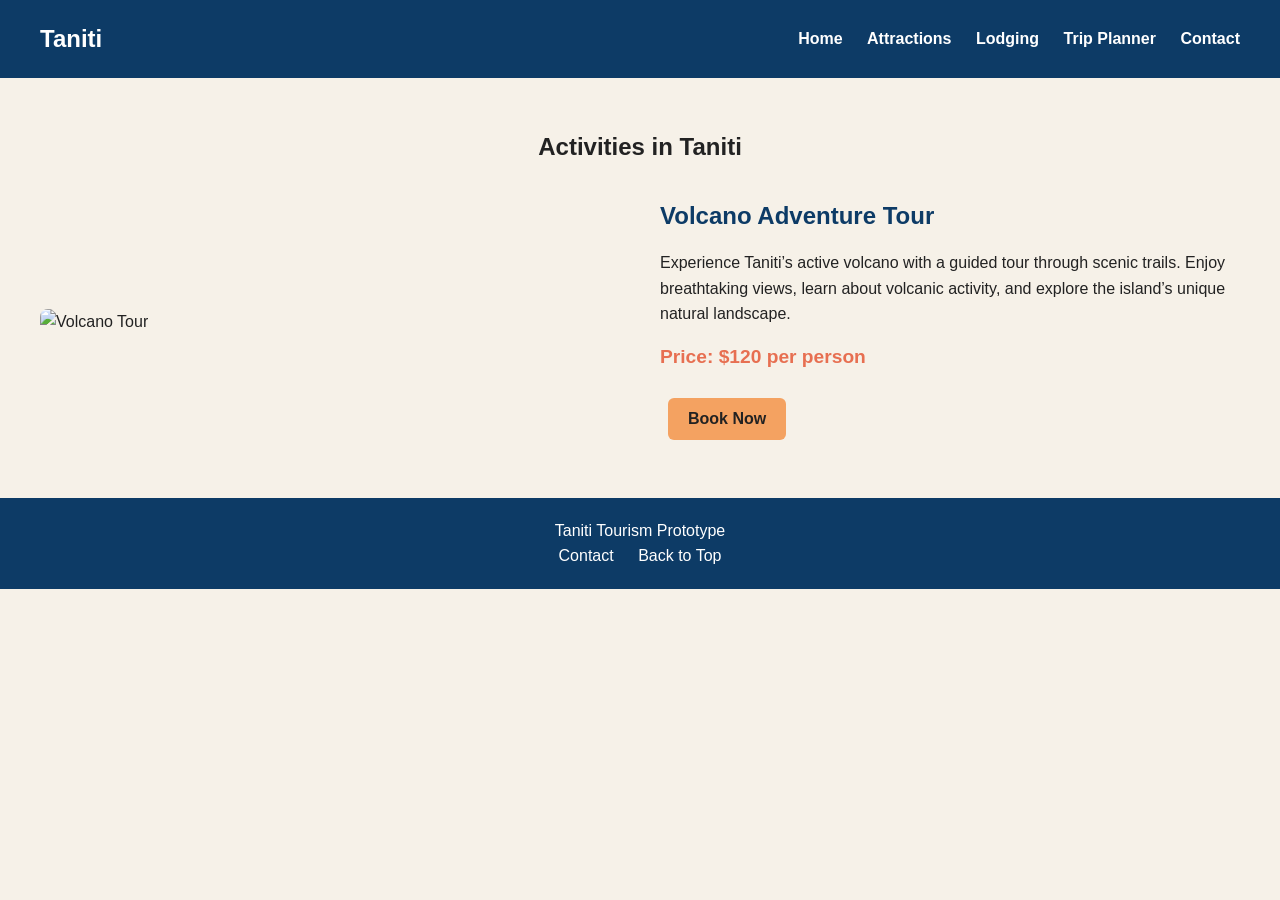
==== Activities.html @ 7047ea67 "created activities page" ====
<!DOCTYPE html>
<html lang="en">
<head>
  <meta charset="UTF-8" />
  <meta name="viewport" content="width=device-width, initial-scale=1.0" />
  <title>Activities in Taniti</title>
  <link rel="stylesheet" href="styles.css" />
</head>
<body>
  <header>
    <div class="logo">Taniti</div>
    <nav>
      <a href="./index.html">Home</a>
      <a href="./attractions.html">Attractions</a>
      <a href="#lodging">Lodging</a>
      <a href="#trip-planner">Trip Planner</a>
      <a href="#contact">Contact</a>
    </nav>
  </header>
  <main>
    <section class="activity-details">
      <h1>Activities in Taniti</h1>
      <div class="details-container">
        <div class="details-image">
          <img src="https://images.unsplash.com/photo-1505761671935-60b3a7427bad" alt="Volcano Tour">
        </div>
        <div class="details-info">
          <h2>Volcano Adventure Tour</h2>
          <p>
            Experience Taniti’s active volcano with a guided tour through scenic trails.
            Enjoy breathtaking views, learn about volcanic activity, and explore the island’s
            unique natural landscape.
          </p>
          <p class="price">Price: $120 per person</p>
          <button class="btn">Book Now</button>
        </div>
      </div>
    </section>
  </main>
  <footer>
    <p>Taniti Tourism Prototype</p>
    <div class="footer-links">
      <a href="#contact">Contact</a>
      <a href="#home">Back to Top</a>
    </div>
  </footer>

</body>
</html>
---- styles.css ----
* {
  margin: 0;
  padding: 0;
  box-sizing: border-box;
}

body {
  font-family: Arial, sans-serif;
  background-color: #f6f1e8;
  color: #222;
  line-height: 1.6;
}

header {
  background-color: #0d3b66;
  color: white;
  display: flex;
  justify-content: space-between;
  align-items: center;
  padding: 20px 40px;
  position: sticky;
  top: 0;
}

.logo {
  font-size: 1.5rem;
  font-weight: bold;
}

nav a {
  color: white;
  text-decoration: none;
  margin-left: 20px;
  font-weight: bold;
}

nav a:hover {
  text-decoration: underline;
}

.hero {
  background: linear-gradient(rgba(0,0,0,0.35), rgba(0,0,0,0.35)),
    url("https://images.unsplash.com/photo-1507525428034-b723cf961d3e?auto=format&fit=crop&w=1200&q=80")
    center/cover no-repeat;
  color: white;
  text-align: center;
  padding: 100px 20px;
}

.hero-text {
  max-width: 700px;
  margin: 0 auto;
}

.hero h1 {
  font-size: 3rem;
  margin-bottom: 15px;
}

.hero-buttons {
  margin-top: 20px;
}

.btn {
  display: inline-block;
  background-color: #f4a261;
  color: #222;
  padding: 12px 20px;
  margin: 8px;
  border-radius: 6px;
  text-decoration: none;
  font-weight: bold;
}

.btn:hover {
  background-color: #e08b46;
}

section {
  padding: 50px 40px;
}

section h2 {
  margin-bottom: 20px;
  color: #0d3b66;
}

.card-grid {
  display: grid;
  grid-template-columns: repeat(auto-fit, minmax(220px, 1fr));
  gap: 20px;
}

.card {
  background-color: white;
  border: 1px solid #ccc;
  border-radius: 8px;
  padding: 20px;
  box-shadow: 0 2px 6px rgba(0,0,0,0.08);
}

.card img {
  width: 100%;
  height: 150px;
  object-fit: cover;
  border-radius: 6px;
  margin-bottom: 10px;
}

form {
  max-width: 500px;
  display: flex;
  flex-direction: column;
  gap: 15px;
}

input,
textarea,
button {
  padding: 12px;
  font-size: 1rem;
}

textarea {
  min-height: 120px;
  resize: vertical;
}

button {
  background-color: #0d3b66;
  color: white;
  border: none;
  cursor: pointer;
  border-radius: 6px;
}

button:hover {
  background-color: #14558f;
}

footer {
  background-color: #0d3b66;
  color: white;
  text-align: center;
  padding: 20px;
}

.footer-links a {
  color: white;
  margin: 0 10px;
  text-decoration: none;
}

.activity-details h1 {
  text-align: center;
  margin-bottom: 30px;
}

.details-container {
  display: flex;
  gap: 40px;
  align-items: center;
  flex-wrap: wrap;
}

.details-image {
  flex: 1;
}

.details-image img {
  width: 100%;
  border-radius: 8px;
  object-fit: cover;
}

.details-info {
  flex: 1;
}

.details-info h2 {
  margin-bottom: 15px;
  color: #0d3b66;
}

.details-info p {
  margin-bottom: 15px;
}

.price {
  font-weight: bold;
  font-size: 1.2rem;
  color: #e76f51;
}

.details-info .btn {
  margin-top: 10px;
}
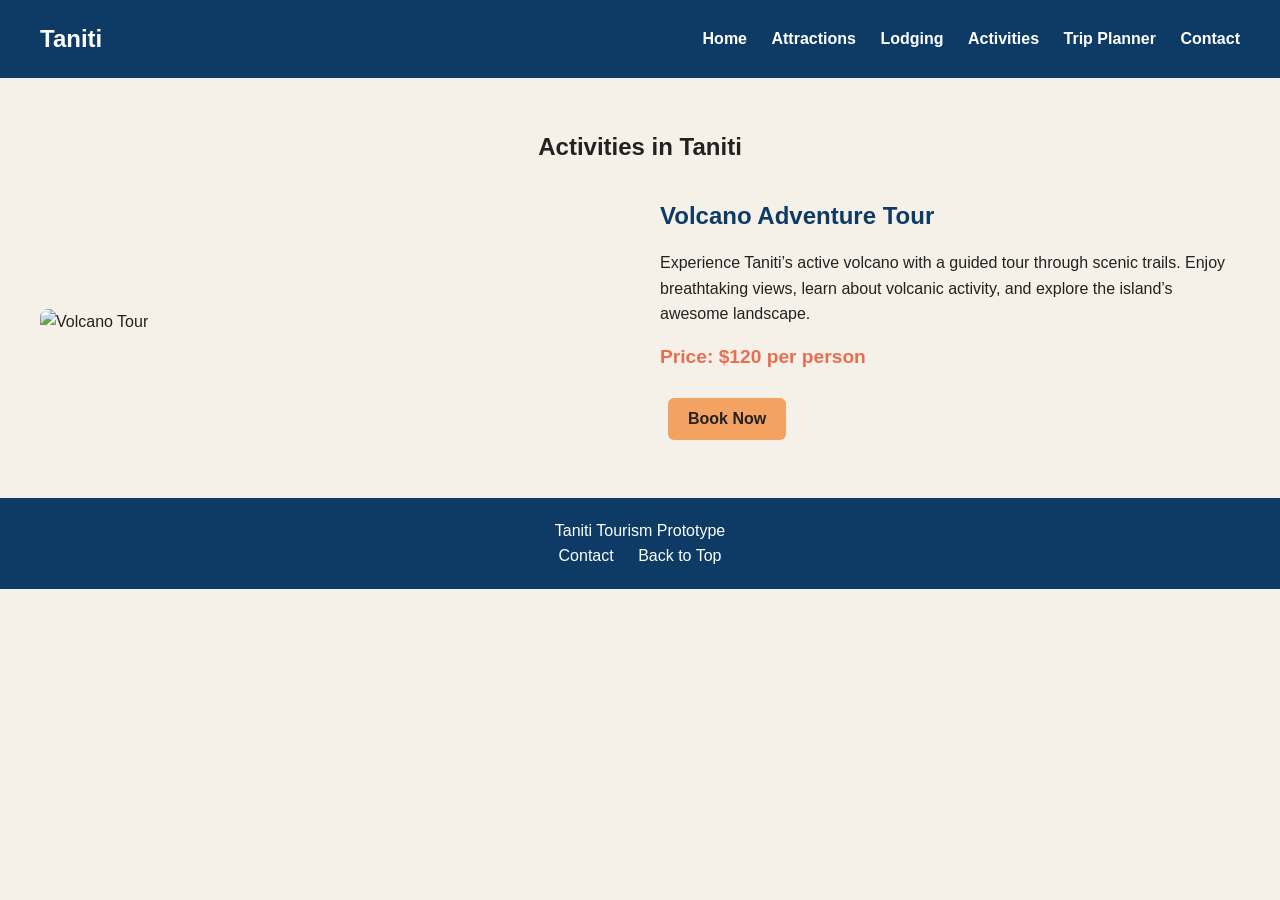
==== commit 98e84c6a: "made some changes" ====
--- a/Activities.html
+++ b/Activities.html
@@ -11,25 +11,26 @@
     <div class="logo">Taniti</div>
     <nav>
       <a href="./index.html">Home</a>
-      <a href="./attractions.html">Attractions</a>
-      <a href="#lodging">Lodging</a>
-      <a href="#trip-planner">Trip Planner</a>
-      <a href="#contact">Contact</a>
+      <a href="./Attraction.html">Attractions</a>
+      <a href="./Lodging.html">Lodging</a>
+      <a href="./Activities.html">Activities</a>
+      <a href="./TripPlanner.html">Trip Planner</a>
+      <a href="./Contact.html">Contact</a>
     </nav>
   </header>
   <main>
-    <section class="activity-details">
+    <section class="activityDetails">
       <h1>Activities in Taniti</h1>
       <div class="details-container">
-        <div class="details-image">
+        <div class="detailsImage">
           <img src="https://images.unsplash.com/photo-1505761671935-60b3a7427bad" alt="Volcano Tour">
         </div>
-        <div class="details-info">
+        <div class="detailsInfo">
           <h2>Volcano Adventure Tour</h2>
           <p>
             Experience Taniti’s active volcano with a guided tour through scenic trails.
-            Enjoy breathtaking views, learn about volcanic activity, and explore the island’s
-            unique natural landscape.
+            Enjoy breathtaking views, learn about  volcanic activity, and explore the island’s
+            awesome landscape.
           </p>
           <p class="price">Price: $120 per person</p>
           <button class="btn">Book Now</button>
@@ -39,8 +40,8 @@
   </main>
   <footer>
     <p>Taniti Tourism Prototype</p>
-    <div class="footer-links">
-      <a href="#contact">Contact</a>
+    <div class="footerLinks">
+      <a href="./Contact.html">Contact</a>
       <a href="#home">Back to Top</a>
     </div>
   </footer>
--- a/styles.css
+++ b/styles.css
@@ -47,7 +47,7 @@
   padding: 100px 20px;
 }
 
-.hero-text {
+.heroText {
   max-width: 700px;
   margin: 0 auto;
 }
@@ -57,7 +57,7 @@
   margin-bottom: 15px;
 }
 
-.hero-buttons {
+.heroButtons {
   margin-top: 20px;
 }
 
@@ -145,13 +145,13 @@
   padding: 20px;
 }
 
-.footer-links a {
+.footerLinks a {
   color: white;
   margin: 0 10px;
   text-decoration: none;
 }
 
-.activity-details h1 {
+.activityDetails h1 {
   text-align: center;
   margin-bottom: 30px;
 }
@@ -163,26 +163,26 @@
   flex-wrap: wrap;
 }
 
-.details-image {
+.detailsImage {
   flex: 1;
 }
 
-.details-image img {
+.detailsImage img {
   width: 100%;
   border-radius: 8px;
   object-fit: cover;
 }
 
-.details-info {
+.detailsInfo {
   flex: 1;
 }
 
-.details-info h2 {
-  margin-bottom: 15px;
-  color: #0d3b66;
-}
-
-.details-info p {
+.detailsInfo h2 {
+  margin-bottom: 15px;
+  color: #0d3b66;
+}
+
+.detailsInfo p {
   margin-bottom: 15px;
 }
 
@@ -192,6 +192,62 @@
   color: #e76f51;
 }
 
-.details-info .btn {
+.detailsInfo .btn {
+  margin-top: 10px;
+}
+
+.lodgingPage h1 {
+  text-align: center;
+  margin-bottom: 10px;
+  color: #0d3b66;
+}
+
+.page-intro {
+  text-align: center;
+  max-width: 700px;
+  margin: 0 auto 30px;
+}
+
+.lodgingFilters {
+  text-align: center;
+  margin-bottom: 40px;
+}
+
+.lodgingFilters h2 {
+  margin-bottom: 15px;
+  color: #0d3b66;
+}
+
+.filterBtns {
+  display: flex;
+  justify-content: center;
+  gap: 15px;
+  flex-wrap: wrap;
+}
+
+.filterBtns button {
+  background-color: #f4a261;
+  color: #222;
+  border: none;
+  padding: 12px 20px;
+  border-radius: 6px;
+  cursor: pointer;
+  font-weight: bold;
+}
+
+.filterBtns button:hover {
+  background-color: #e08b46;
+}
+
+.card img {
+  width: 100%;
+  height: 180px;
+  object-fit: cover;
+  border-radius: 6px;
+  margin-bottom: 12px;
+}
+
+.card .btn {
+  display: inline-block;
   margin-top: 10px;
 }
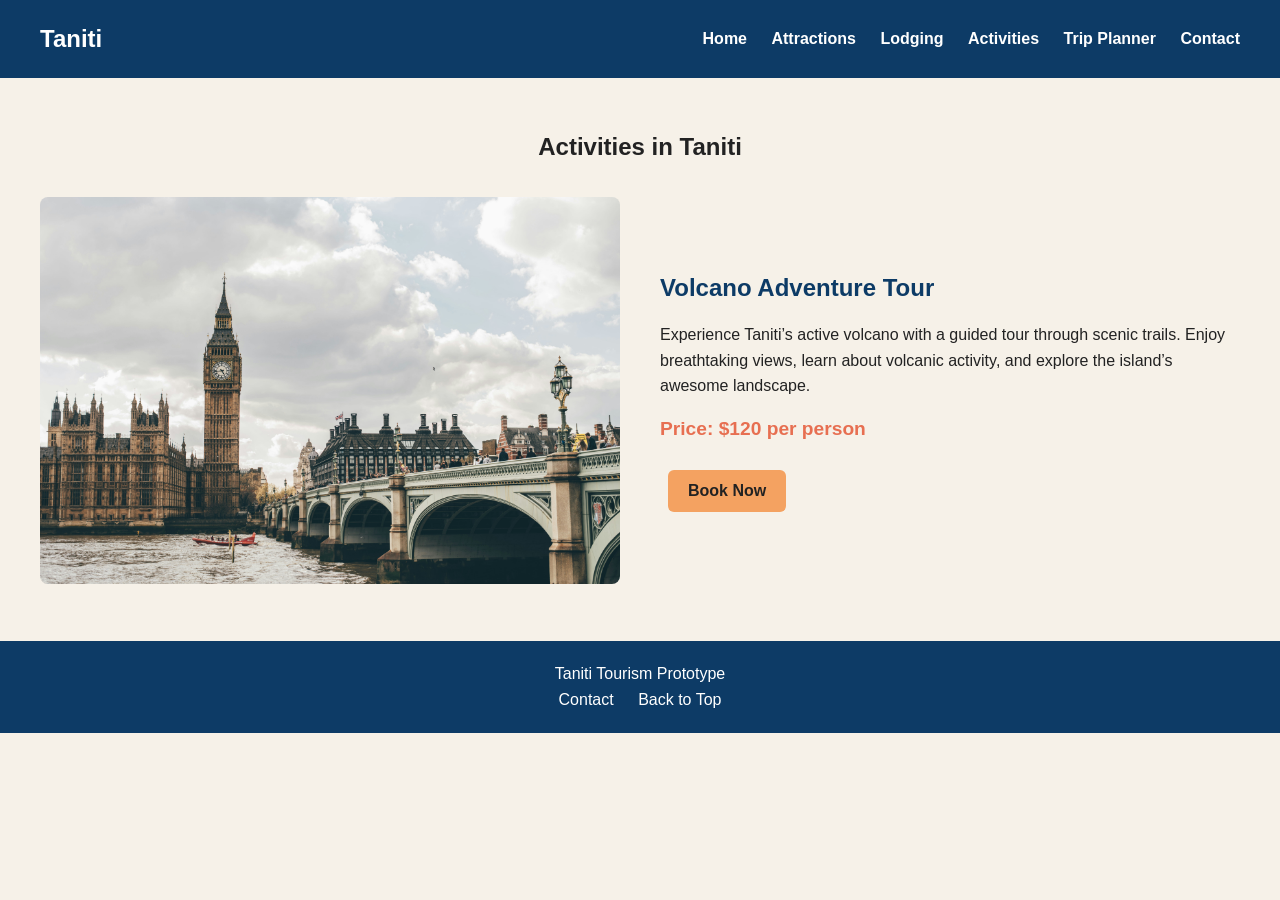
==== commit ab3453ba: "final touches" ====
--- a/Activities.html
+++ b/Activities.html
@@ -23,7 +23,7 @@
       <h1>Activities in Taniti</h1>
       <div class="details-container">
         <div class="detailsImage">
-          <img src="https://images.unsplash.com/photo-1505761671935-60b3a7427bad" alt="Volcano Tour">
+          <img src="./images/scenic.jpeg" alt="Volcano Tour">
         </div>
         <div class="detailsInfo">
           <h2>Volcano Adventure Tour</h2>
--- a/styles.css
+++ b/styles.css
@@ -40,7 +40,7 @@
 
 .hero {
   background: linear-gradient(rgba(0,0,0,0.35), rgba(0,0,0,0.35)),
-    url("https://images.unsplash.com/photo-1507525428034-b723cf961d3e?auto=format&fit=crop&w=1200&q=80")
+    url("./images/photo-1507525428034-b723cf961d3e.jpeg")
     center/cover no-repeat;
   color: white;
   text-align: center;
@@ -202,7 +202,7 @@
   color: #0d3b66;
 }
 
-.page-intro {
+.pageIntro {
   text-align: center;
   max-width: 700px;
   margin: 0 auto 30px;
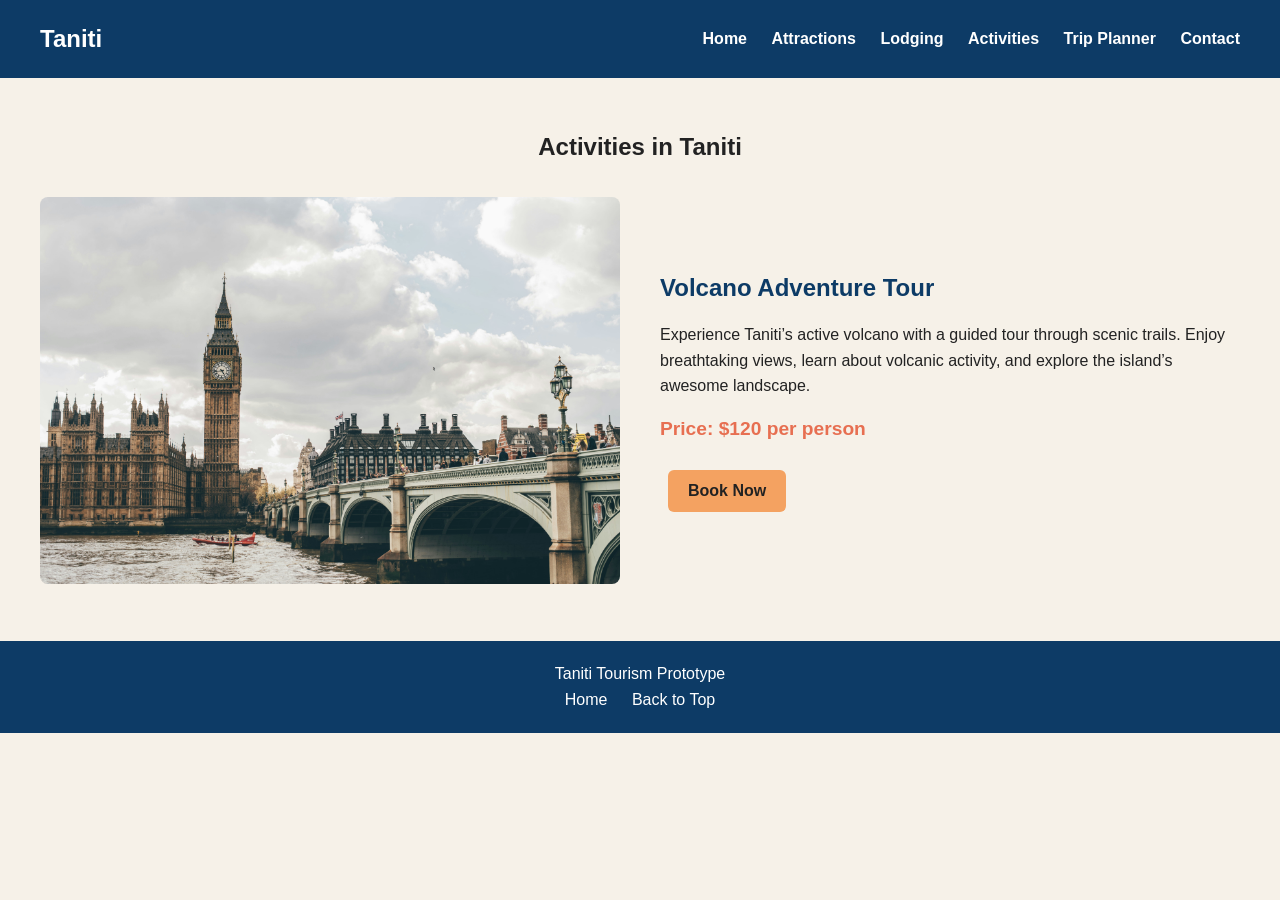
==== commit f08319d8: "finished touches" ====
--- a/Activities.html
+++ b/Activities.html
@@ -41,7 +41,7 @@
   <footer>
     <p>Taniti Tourism Prototype</p>
     <div class="footerLinks">
-      <a href="./Contact.html">Contact</a>
+      <a href="./index.html">Home</a>
       <a href="#home">Back to Top</a>
     </div>
   </footer>
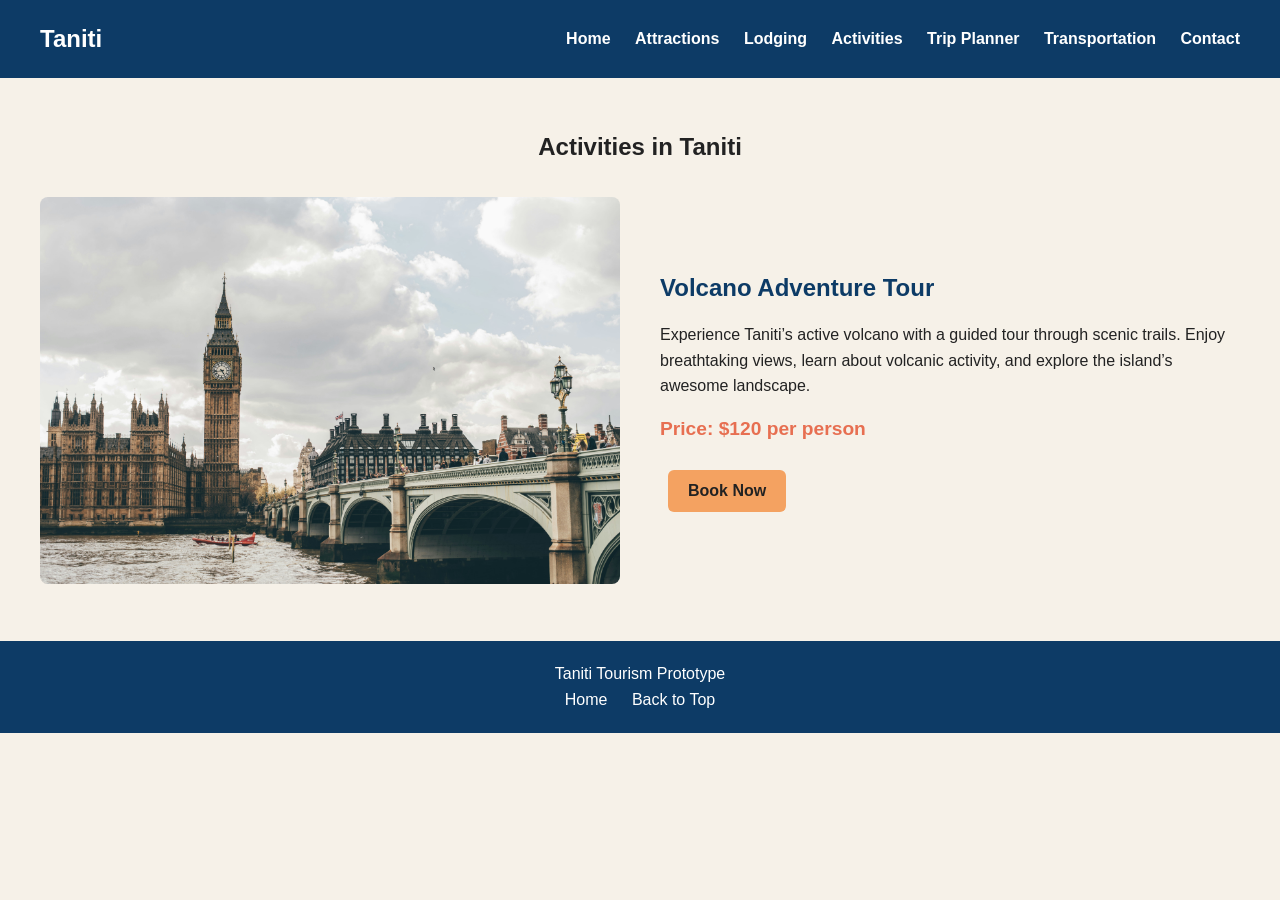
==== commit fe49e8b7: "last touches" ====
--- a/Activities.html
+++ b/Activities.html
@@ -15,6 +15,7 @@
       <a href="./Lodging.html">Lodging</a>
       <a href="./Activities.html">Activities</a>
       <a href="./TripPlanner.html">Trip Planner</a>
+      <a href="./TripPlanner.html">Transportation</a>
       <a href="./Contact.html">Contact</a>
     </nav>
   </header>
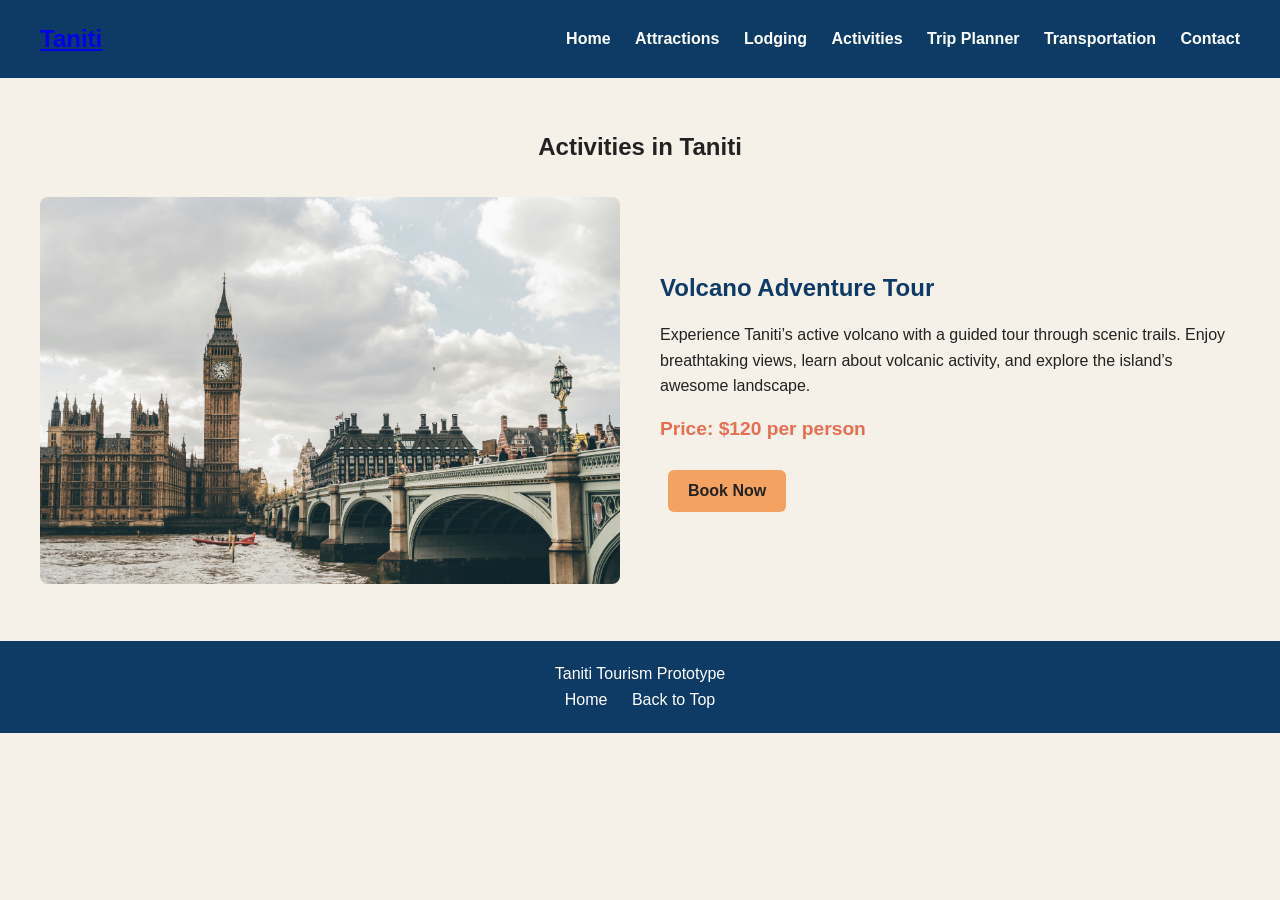
==== commit 80b45ab4: "update logo" ====
--- a/Activities.html
+++ b/Activities.html
@@ -8,7 +8,7 @@
 </head>
 <body>
   <header>
-    <div class="logo">Taniti</div>
+    <div class="logo"> <a href="./index.html">Taniti</a></div>
     <nav>
       <a href="./index.html">Home</a>
       <a href="./Attraction.html">Attractions</a>
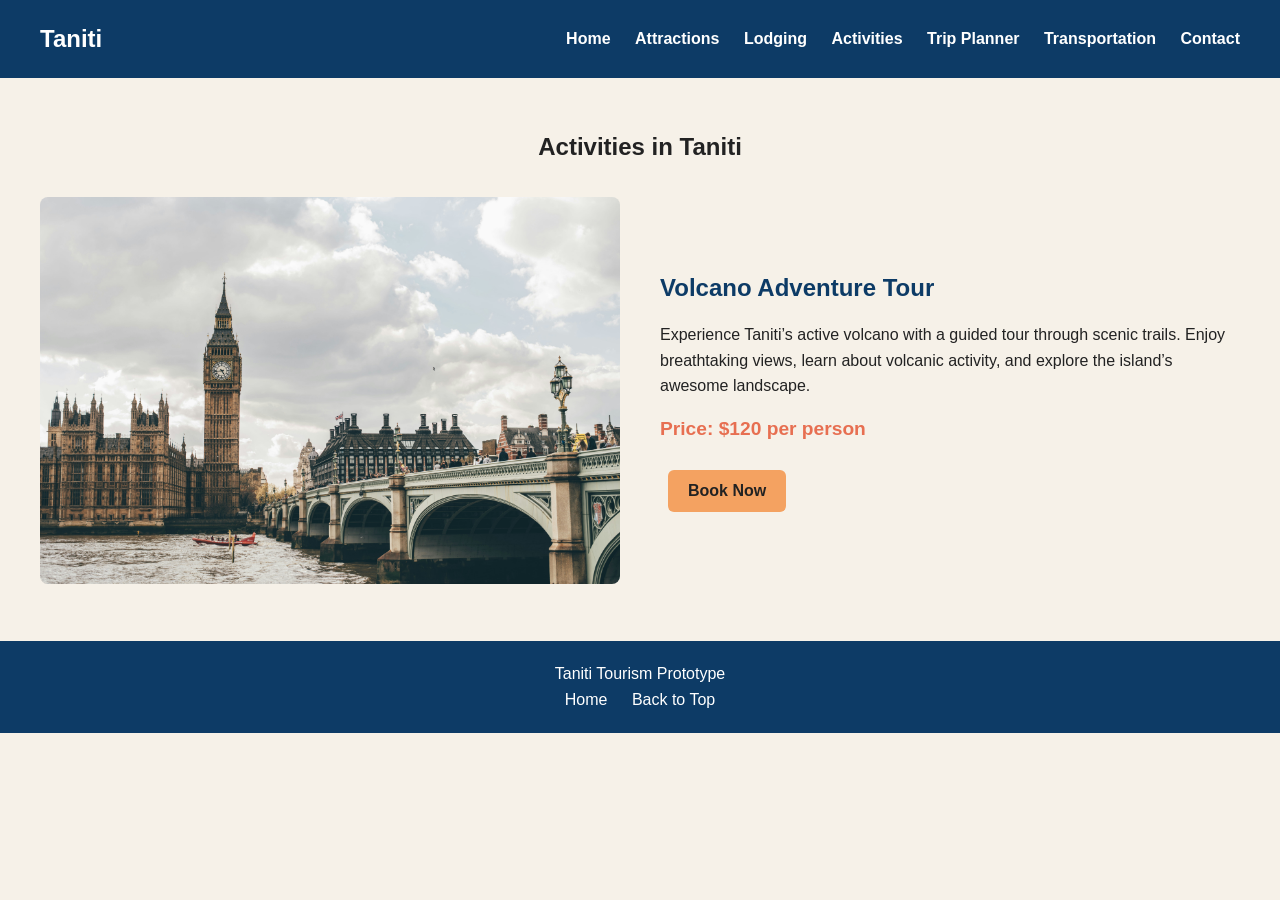
==== commit 8bf005be: "fixed logo" ====
--- a/Activities.html
+++ b/Activities.html
@@ -8,7 +8,9 @@
 </head>
 <body>
   <header>
-    <div class="logo"> <a href="./index.html">Taniti</a></div>
+<div class="logo">
+  <a href="./index.html">Taniti</a>
+</div>
     <nav>
       <a href="./index.html">Home</a>
       <a href="./Attraction.html">Attractions</a>
--- a/styles.css
+++ b/styles.css
@@ -25,6 +25,11 @@
 .logo {
   font-size: 1.5rem;
   font-weight: bold;
+}
+
+.logo a {
+  text-decoration: none;
+  color: inherit;
 }
 
 nav a {
